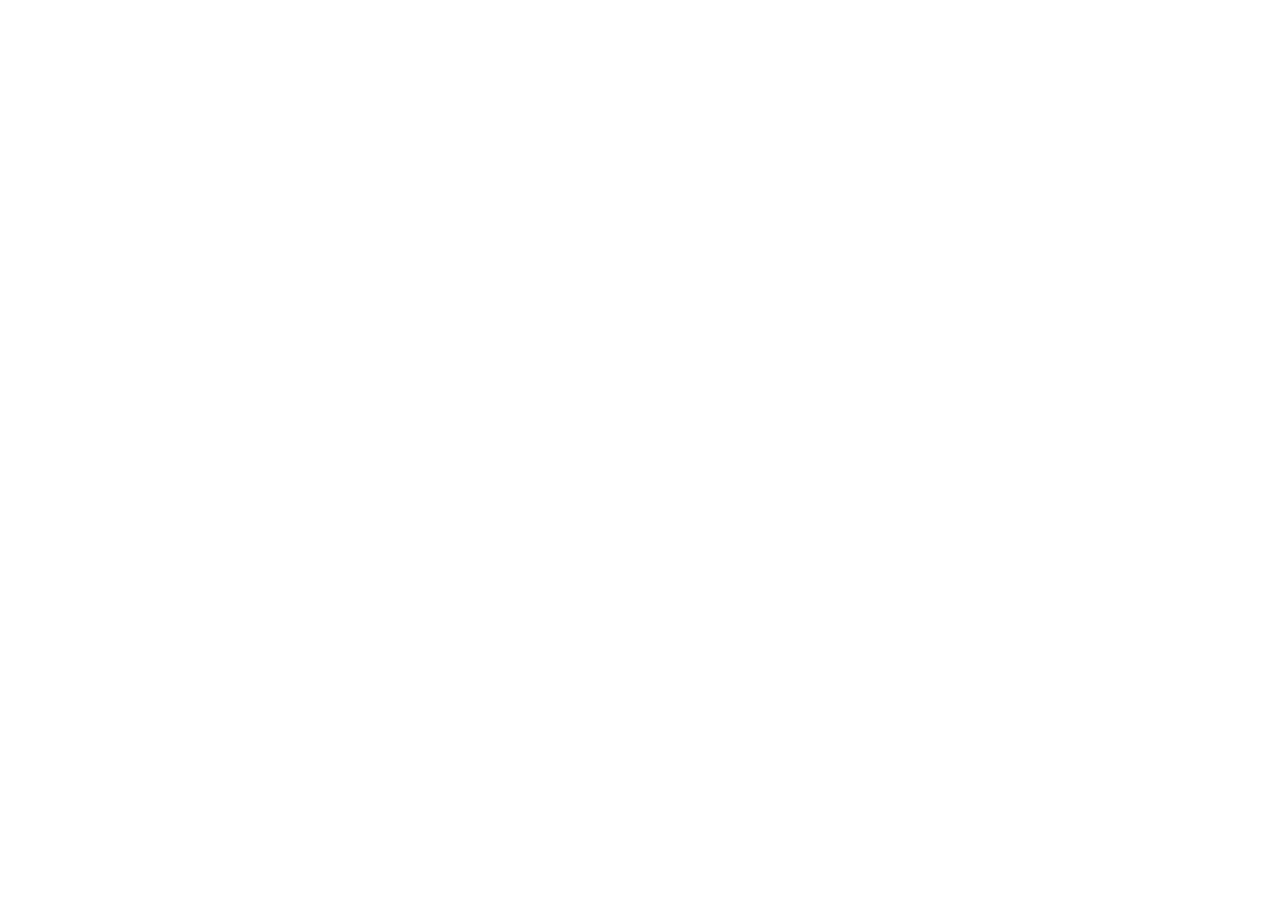
==== index.html @ c5e3388e "initial commit" ====
<!DOCTYPE html>
<html lang="en">
<head>
    <meta charset="UTF-8">
    <meta name="viewport" content="width=device-width, initial-scale=1.0">
    <title>Welcome to WDD 131 Vuyo!</title>
</head>
<body>
    
</body>
</html>
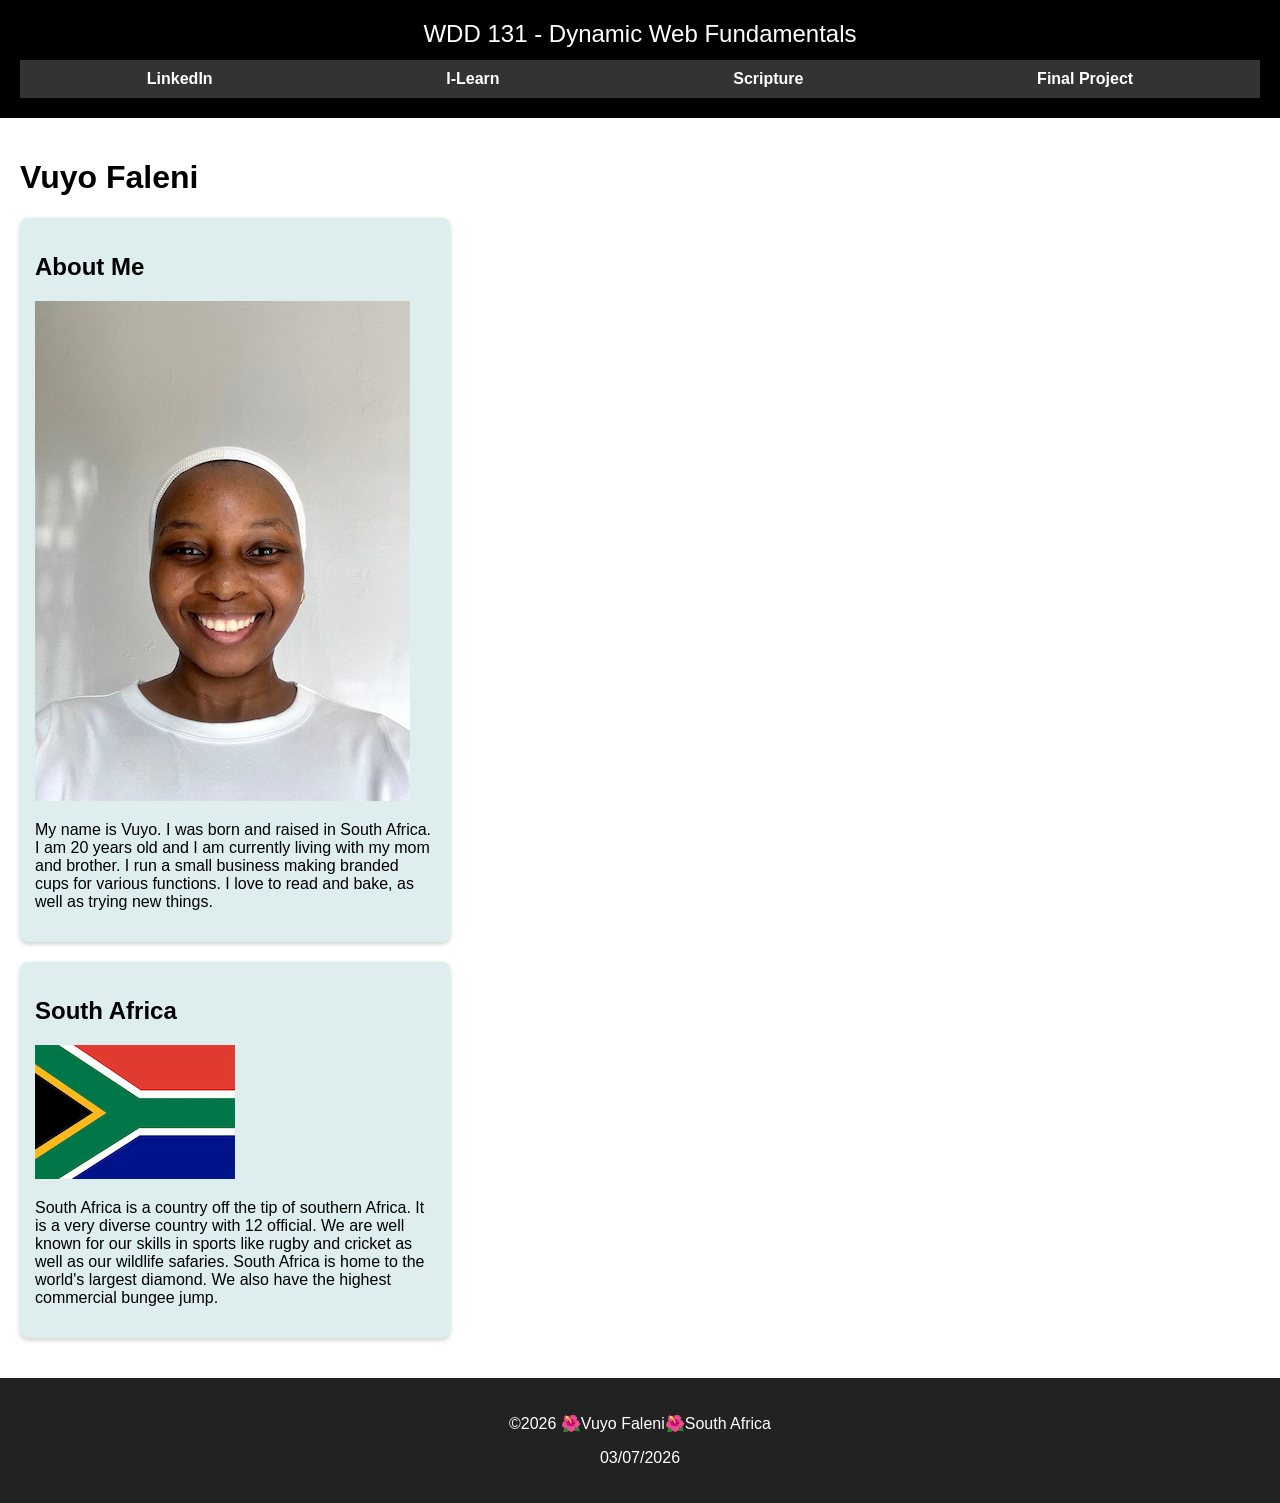
==== commit 02158aae: "home page" ====
--- a/index.html
+++ b/index.html
@@ -3,9 +3,47 @@
 <head>
     <meta charset="UTF-8">
     <meta name="viewport" content="width=device-width, initial-scale=1.0">
-    <title>Welcome to WDD 131 Vuyo!</title>
+    <title>WDD 131 - Dynamic Web Fundamentals - Vuyo Faleni</title>
+    <meta name="description" content="WDD 131 - Dynamic Web Fundamentals, Vuyo Faleni">
+    <meta name="author" content="Vuyo Faleni">
+    <link rel="stylesheet" href="styles/base.css">
+    <script src="scripts/getdates.js" defer></script>
 </head>
 <body>
+    <header>
+        <span id="course-title">WDD 131 - Dynamic Web Fundamentals</span>
+        <nav>
+            <a href="https://za.linkedin.com">LinkedIn</a>
+            <a href="https://byupw.instructure.com/">I-Learn</a>
+            <a href="https://www.churchofjesuschrist.org/study/scriptures/bofm/2-ne/26?lang=eng">Scripture</a>
+            <a href="">Final Project</a>
+        </nav>
+    </header>
+    <main>
+        <h1>Vuyo Faleni</h1>
+        <section class="card">
+            <h2>About Me</h2>
+            <img src="images/selfpic.jpg" alt="My Picture">
+            <p>My name is Vuyo. I was born and raised in South Africa. I am 
+                20 years old and I am currently living with my mom and brother. I run
+                a small business making branded cups for various functions. I love to read 
+                and bake, as well as trying new things.
+           </p>
+        </section>
+        <section class="card">
+            <h2>South Africa</h2>
+            <img src="images/flag-sa.jpg" alt="Country flag">
+            <p>South Africa is a country off the tip of southern Africa. It is a very diverse country
+                with 12 official. We are well known for our skills in sports  like rugby and cricket as 
+                well as our wildlife safaries. South Africa is home to the world's largest diamond. We also
+                have the highest commercial bungee jump.
+            </p>
+        </section>
+    </main>
+    <footer>
+        <p>&copy;2026 <span id="2026"></span>🌺Vuyo Faleni🌺South Africa</p>
+        <p id="lastModified">03/07/2026</p>
+    </footer>
     
 </body>
 </html>
--- a/styles/base.css
+++ b/styles/base.css
@@ -0,0 +1,69 @@
+body {
+    margin: 0;
+    font-family: Arial, sans-serif;
+    display: flex;
+    flex-direction: column;
+    min-height: 100vh;
+}
+
+header {
+    background-color: #000;
+    color: #fff;
+    padding: 20px;
+    text-align: center;
+}
+
+#course-title {
+    display: block;
+    font-size: 1.5em;
+    margin-bottom: 0.5em;
+}
+
+nav {
+    background: #333;
+    display: flex;
+    justify-content: space-around;
+    padding: 10px;
+}
+
+nav a {
+    color: #fff;
+    text-decoration: none;
+    font-weight: bold;
+}
+
+main {
+    display: flex;
+    flex-direction: column;
+    align-items: flex-start;
+    padding: 20px;
+}
+
+.card {
+    width: 400px;
+    margin-bottom: 20px;
+    background: #deedee;
+    padding: 15px;
+    border-radius: 8px;
+    box-shadow: 0 2px 5px rgba(0, 0, 0, 0.2);
+}
+
+section {
+    flex: 1;
+    background: #f0f0f0;
+    padding: 20px;
+    margin-right: 20px;
+}
+
+aside {
+    width: 25%;
+    background: #e0e0e0;
+    padding: 20px;
+}
+
+footer {
+   background: #222;
+   color: #fff;
+   padding: 20px;
+   text-align: center;
+}
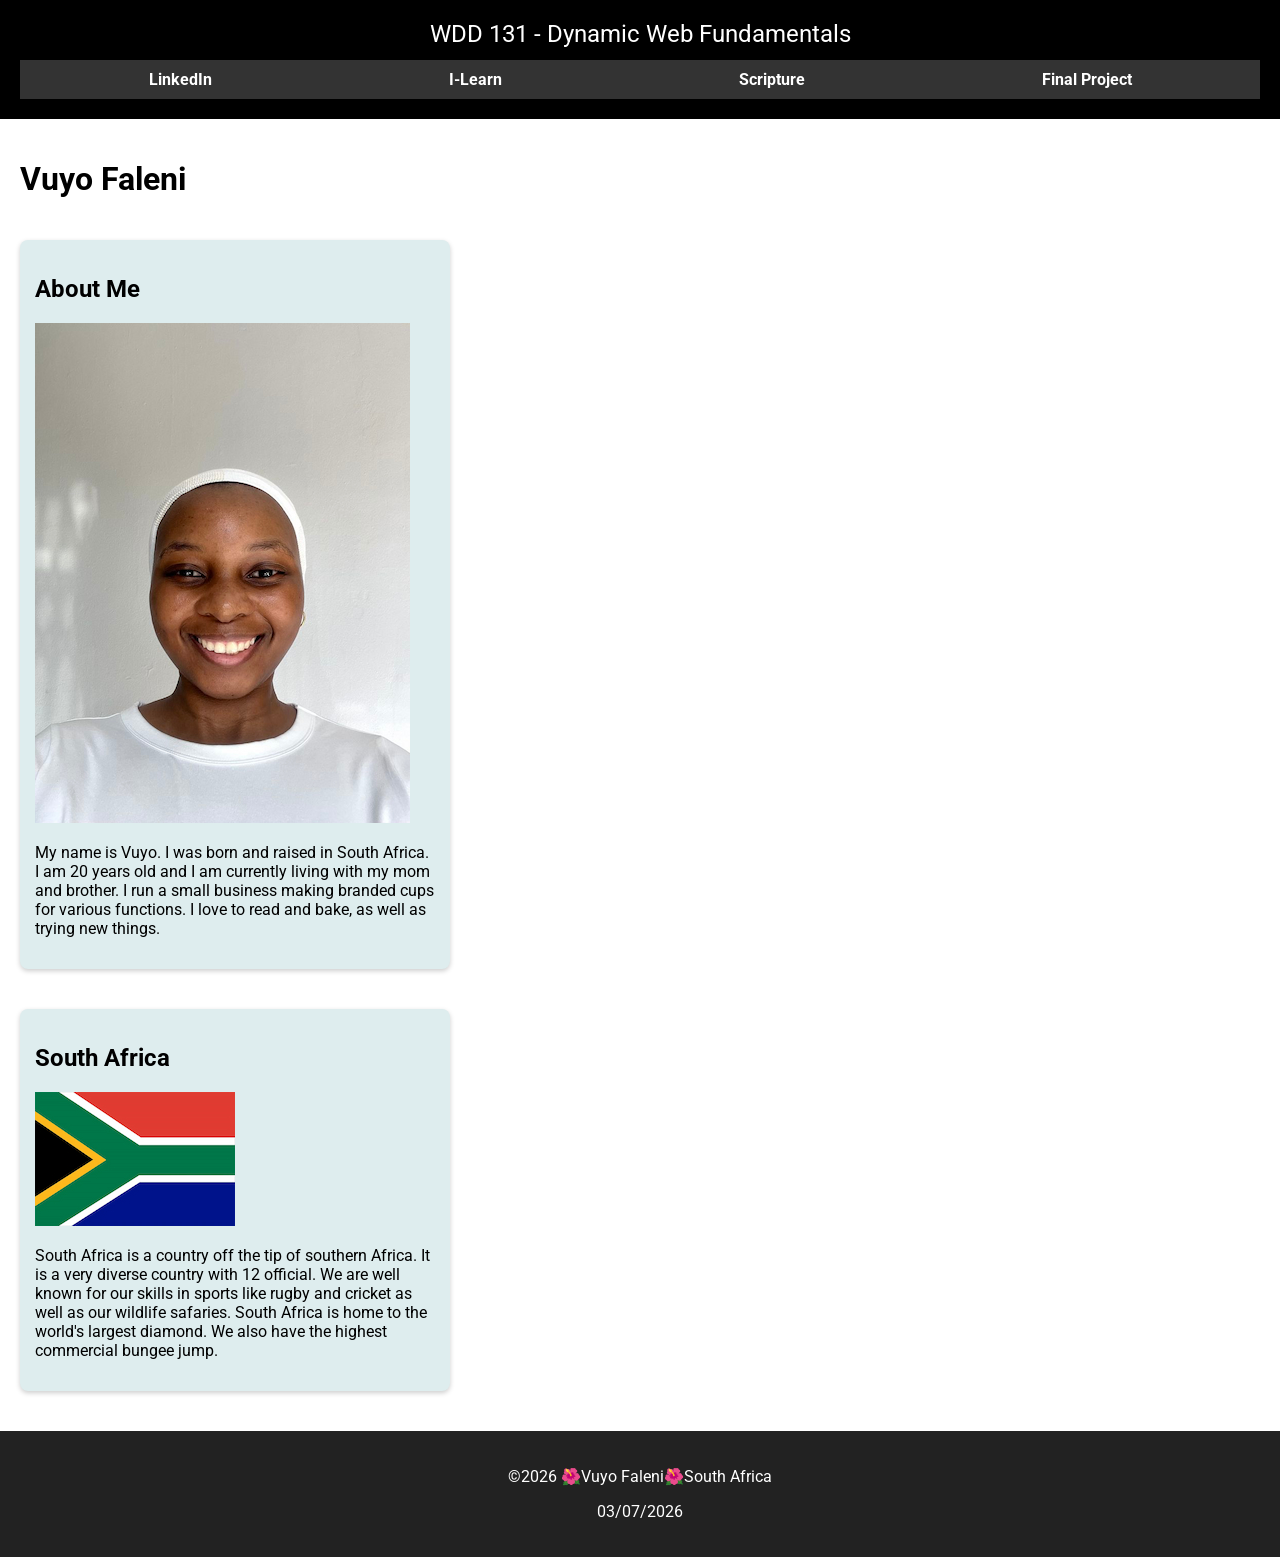
==== commit f4d9b305: "home page update" ====
--- a/index.html
+++ b/index.html
@@ -4,10 +4,13 @@
     <meta charset="UTF-8">
     <meta name="viewport" content="width=device-width, initial-scale=1.0">
     <title>WDD 131 - Dynamic Web Fundamentals - Vuyo Faleni</title>
-    <meta name="description" content="WDD 131 - Dynamic Web Fundamentals, Vuyo Faleni">
+    <meta name="description" content="WDD 131 - Dynamic Web Fundamentals - Vuyo Faleni. Home page">
     <meta name="author" content="Vuyo Faleni">
     <link rel="stylesheet" href="styles/base.css">
     <script src="scripts/getdates.js" defer></script>
+    <link rel="preconnect" href="https://fonts.googleapis.com">
+    <link rel="preconnect" href="https://fonts.gstatic.com" crossorigin>
+    <link href="https://fonts.googleapis.com/css2?family=Roboto:ital,wght@0,100..900;1,100..900&display=swap" rel="stylesheet">
 </head>
 <body>
     <header>
@@ -16,7 +19,7 @@
             <a href="https://za.linkedin.com">LinkedIn</a>
             <a href="https://byupw.instructure.com/">I-Learn</a>
             <a href="https://www.churchofjesuschrist.org/study/scriptures/bofm/2-ne/26?lang=eng">Scripture</a>
-            <a href="">Final Project</a>
+            <a href="finalproject.com">Final Project</a>
         </nav>
     </header>
     <main>
--- a/styles/base.css
+++ b/styles/base.css
@@ -1,6 +1,6 @@
 body {
     margin: 0;
-    font-family: Arial, sans-serif;
+    font-family: "Roboto", sans-serif;
     display: flex;
     flex-direction: column;
     min-height: 100vh;
@@ -32,10 +32,15 @@
     font-weight: bold;
 }
 
+nav a:hover {
+    color: #ccc;
+}
+
 main {
-    display: flex;
-    flex-direction: column;
-    align-items: flex-start;
+    display: grid;
+    grid-template-columns: 1fr;
+    justify-self: start;
+    gap: 20px;
     padding: 20px;
 }
 
